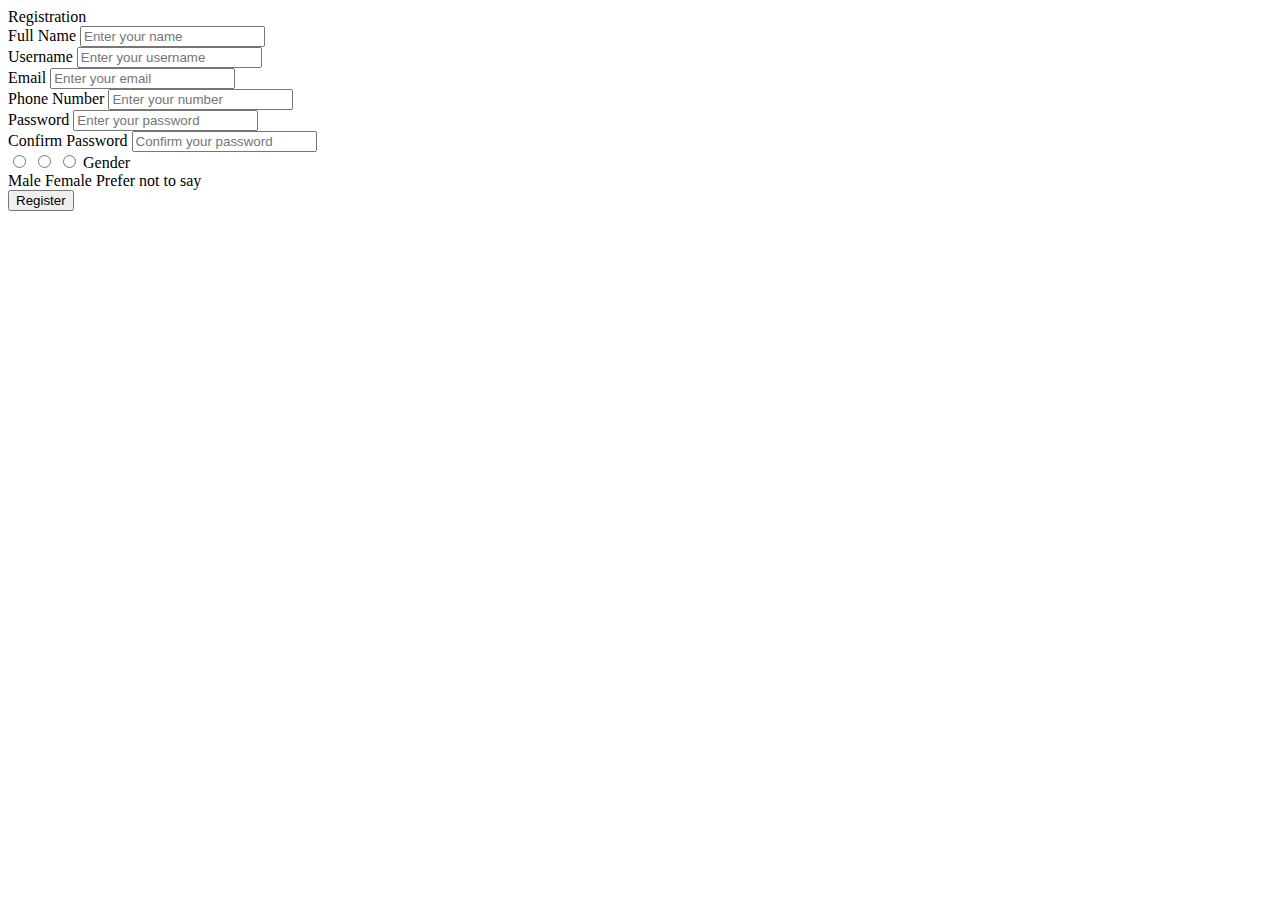
==== signup.html @ 478df102 "Create signup.html" ====
<!DOCTYPE html>
<!-- Created By CodingLab - www.codinglabweb.com -->
<html lang="en" dir="ltr">
  <head>
    <meta charset="UTF-8">
    <!---<title> Responsive Registration Form | CodingLab </title>--->
    <link rel="stylesheet" href="signup2.css">
     <meta name="viewport" content="width=device-width, initial-scale=1.0">
   </head>
<body>
  <div class="container">
    <div class="title">Registration</div>
    <div class="content">
      <form action="#">
        <div class="user-details">
          <div class="input-box">
            <span class="details">Full Name</span>
            <input type="text" placeholder="Enter your name" required>
          </div>
          <div class="input-box">
            <span class="details">Username</span>
            <input type="text" placeholder="Enter your username" required>
          </div>
          <div class="input-box">
            <span class="details">Email</span>
            <input type="text" placeholder="Enter your email" required>
          </div>
          <div class="input-box">
            <span class="details">Phone Number</span>
            <input type="text" placeholder="Enter your number" required>
          </div>
          <div class="input-box">
            <span class="details">Password</span>
            <input type="text" placeholder="Enter your password" required>
          </div>
          <div class="input-box">
            <span class="details">Confirm Password</span>
            <input type="text" placeholder="Confirm your password" required>
          </div>
        </div>
        <div class="gender-details">
          <input type="radio" name="gender" id="dot-1">
          <input type="radio" name="gender" id="dot-2">
          <input type="radio" name="gender" id="dot-3">
          <span class="gender-title">Gender</span>
          <div class="category">
            <label for="dot-1">
            <span class="dot one"></span>
            <span class="gender">Male</span>
          </label>
          <label for="dot-2">
            <span class="dot two"></span>
            <span class="gender">Female</span>
          </label>
          <label for="dot-3">
            <span class="dot three"></span>
            <span class="gender">Prefer not to say</span>
            </label>
          </div>
        </div>
        <div class="button">
          <input type="submit" value="Register">
        </div>
      </form>
    </div>
  </div>

</body>
</html>
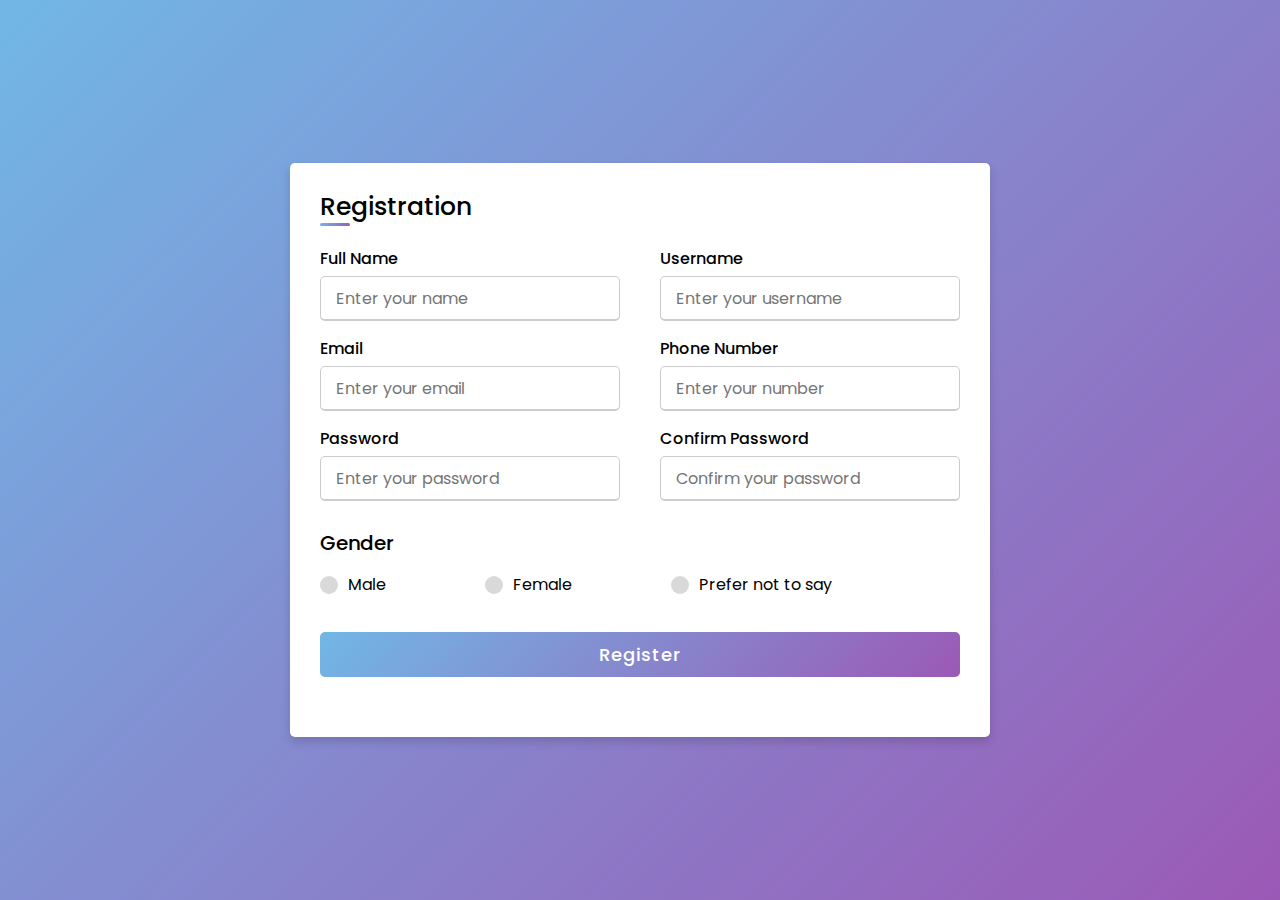
==== commit 12de028c: "Add files via upload" ====
--- a/signup.html
+++ b/signup.html
@@ -1,69 +1,69 @@
-<!DOCTYPE html>
-<!-- Created By CodingLab - www.codinglabweb.com -->
-<html lang="en" dir="ltr">
-  <head>
-    <meta charset="UTF-8">
-    <!---<title> Responsive Registration Form | CodingLab </title>--->
-    <link rel="stylesheet" href="signup2.css">
-     <meta name="viewport" content="width=device-width, initial-scale=1.0">
-   </head>
-<body>
-  <div class="container">
-    <div class="title">Registration</div>
-    <div class="content">
-      <form action="#">
-        <div class="user-details">
-          <div class="input-box">
-            <span class="details">Full Name</span>
-            <input type="text" placeholder="Enter your name" required>
-          </div>
-          <div class="input-box">
-            <span class="details">Username</span>
-            <input type="text" placeholder="Enter your username" required>
-          </div>
-          <div class="input-box">
-            <span class="details">Email</span>
-            <input type="text" placeholder="Enter your email" required>
-          </div>
-          <div class="input-box">
-            <span class="details">Phone Number</span>
-            <input type="text" placeholder="Enter your number" required>
-          </div>
-          <div class="input-box">
-            <span class="details">Password</span>
-            <input type="text" placeholder="Enter your password" required>
-          </div>
-          <div class="input-box">
-            <span class="details">Confirm Password</span>
-            <input type="text" placeholder="Confirm your password" required>
-          </div>
-        </div>
-        <div class="gender-details">
-          <input type="radio" name="gender" id="dot-1">
-          <input type="radio" name="gender" id="dot-2">
-          <input type="radio" name="gender" id="dot-3">
-          <span class="gender-title">Gender</span>
-          <div class="category">
-            <label for="dot-1">
-            <span class="dot one"></span>
-            <span class="gender">Male</span>
-          </label>
-          <label for="dot-2">
-            <span class="dot two"></span>
-            <span class="gender">Female</span>
-          </label>
-          <label for="dot-3">
-            <span class="dot three"></span>
-            <span class="gender">Prefer not to say</span>
-            </label>
-          </div>
-        </div>
-        <div class="button">
-          <input type="submit" value="Register">
-        </div>
-      </form>
-    </div>
-  </div>
-
-</body>
-</html>
+<!DOCTYPE html>
+<!-- Created By CodingLab - www.codinglabweb.com -->
+<html lang="en" dir="ltr">
+  <head>
+    <meta charset="UTF-8">
+    <!---<title> Responsive Registration Form | CodingLab </title>--->
+    <link rel="stylesheet" href="signup2.css">
+     <meta name="viewport" content="width=device-width, initial-scale=1.0">
+   </head>
+<body>
+  <div class="container">
+    <div class="title">Registration</div>
+    <div class="content">
+      <form action="#">
+        <div class="user-details">
+          <div class="input-box">
+            <span class="details">Full Name</span>
+            <input type="text" placeholder="Enter your name" required>
+          </div>
+          <div class="input-box">
+            <span class="details">Username</span>
+            <input type="text" placeholder="Enter your username" required>
+          </div>
+          <div class="input-box">
+            <span class="details">Email</span>
+            <input type="text" placeholder="Enter your email" required>
+          </div>
+          <div class="input-box">
+            <span class="details">Phone Number</span>
+            <input type="text" placeholder="Enter your number" required>
+          </div>
+          <div class="input-box">
+            <span class="details">Password</span>
+            <input type="text" placeholder="Enter your password" required>
+          </div>
+          <div class="input-box">
+            <span class="details">Confirm Password</span>
+            <input type="text" placeholder="Confirm your password" required>
+          </div>
+        </div>
+        <div class="gender-details">
+          <input type="radio" name="gender" id="dot-1">
+          <input type="radio" name="gender" id="dot-2">
+          <input type="radio" name="gender" id="dot-3">
+          <span class="gender-title">Gender</span>
+          <div class="category">
+            <label for="dot-1">
+            <span class="dot one"></span>
+            <span class="gender">Male</span>
+          </label>
+          <label for="dot-2">
+            <span class="dot two"></span>
+            <span class="gender">Female</span>
+          </label>
+          <label for="dot-3">
+            <span class="dot three"></span>
+            <span class="gender">Prefer not to say</span>
+            </label>
+          </div>
+        </div>
+        <div class="button">
+          <input type="submit" value="Register">
+        </div>
+      </form>
+    </div>
+  </div>
+
+</body>
+</html>
--- a/signup2.css
+++ b/signup2.css
@@ -0,0 +1,146 @@
+@import url('https://fonts.googleapis.com/css2?family=Poppins:wght@200;300;400;500;600;700&display=swap');
+*{
+  margin: 0;
+  padding: 0;
+  box-sizing: border-box;
+  font-family: 'Poppins',sans-serif;
+}
+body{
+  height: 100vh;
+  display: flex;
+  justify-content: center;
+  align-items: center;
+  padding: 10px;
+  background: linear-gradient(135deg, #71b7e6, #9b59b6);
+}
+.container{
+  max-width: 700px;
+  width: 100%;
+  background-color: #fff;
+  padding: 25px 30px;
+  border-radius: 5px;
+  box-shadow: 0 5px 10px rgba(0,0,0,0.15);
+}
+.container .title{
+  font-size: 25px;
+  font-weight: 500;
+  position: relative;
+}
+.container .title::before{
+  content: "";
+  position: absolute;
+  left: 0;
+  bottom: 0;
+  height: 3px;
+  width: 30px;
+  border-radius: 5px;
+  background: linear-gradient(135deg, #71b7e6, #9b59b6);
+}
+.content form .user-details{
+  display: flex;
+  flex-wrap: wrap;
+  justify-content: space-between;
+  margin: 20px 0 12px 0;
+}
+form .user-details .input-box{
+  margin-bottom: 15px;
+  width: calc(100% / 2 - 20px);
+}
+form .input-box span.details{
+  display: block;
+  font-weight: 500;
+  margin-bottom: 5px;
+}
+.user-details .input-box input{
+  height: 45px;
+  width: 100%;
+  outline: none;
+  font-size: 16px;
+  border-radius: 5px;
+  padding-left: 15px;
+  border: 1px solid #ccc;
+  border-bottom-width: 2px;
+  transition: all 0.3s ease;
+}
+.user-details .input-box input:focus,
+.user-details .input-box input:valid{
+  border-color: #9b59b6;
+}
+ form .gender-details .gender-title{
+  font-size: 20px;
+  font-weight: 500;
+ }
+ form .category{
+   display: flex;
+   width: 80%;
+   margin: 14px 0 ;
+   justify-content: space-between;
+ }
+ form .category label{
+   display: flex;
+   align-items: center;
+   cursor: pointer;
+ }
+ form .category label .dot{
+  height: 18px;
+  width: 18px;
+  border-radius: 50%;
+  margin-right: 10px;
+  background: #d9d9d9;
+  border: 5px solid transparent;
+  transition: all 0.3s ease;
+}
+ #dot-1:checked ~ .category label .one,
+ #dot-2:checked ~ .category label .two,
+ #dot-3:checked ~ .category label .three{
+   background: #9b59b6;
+   border-color: #d9d9d9;
+ }
+ form input[type="radio"]{
+   display: none;
+ }
+ form .button{
+   height: 45px;
+   margin: 35px 0
+ }
+ form .button input{
+   height: 100%;
+   width: 100%;
+   border-radius: 5px;
+   border: none;
+   color: #fff;
+   font-size: 18px;
+   font-weight: 500;
+   letter-spacing: 1px;
+   cursor: pointer;
+   transition: all 0.3s ease;
+   background: linear-gradient(135deg, #71b7e6, #9b59b6);
+ }
+ form .button input:hover{
+  /* transform: scale(0.99); */
+  background: linear-gradient(-135deg, #71b7e6, #9b59b6);
+  }
+ @media(max-width: 584px){
+ .container{
+  max-width: 100%;
+}
+form .user-details .input-box{
+    margin-bottom: 15px;
+    width: 100%;
+  }
+  form .category{
+    width: 100%;
+  }
+  .content form .user-details{
+    max-height: 300px;
+    overflow-y: scroll;
+  }
+  .user-details::-webkit-scrollbar{
+    width: 5px;
+  }
+  }
+  @media(max-width: 459px){
+  .container .content .category{
+    flex-direction: column;
+  }
+}
